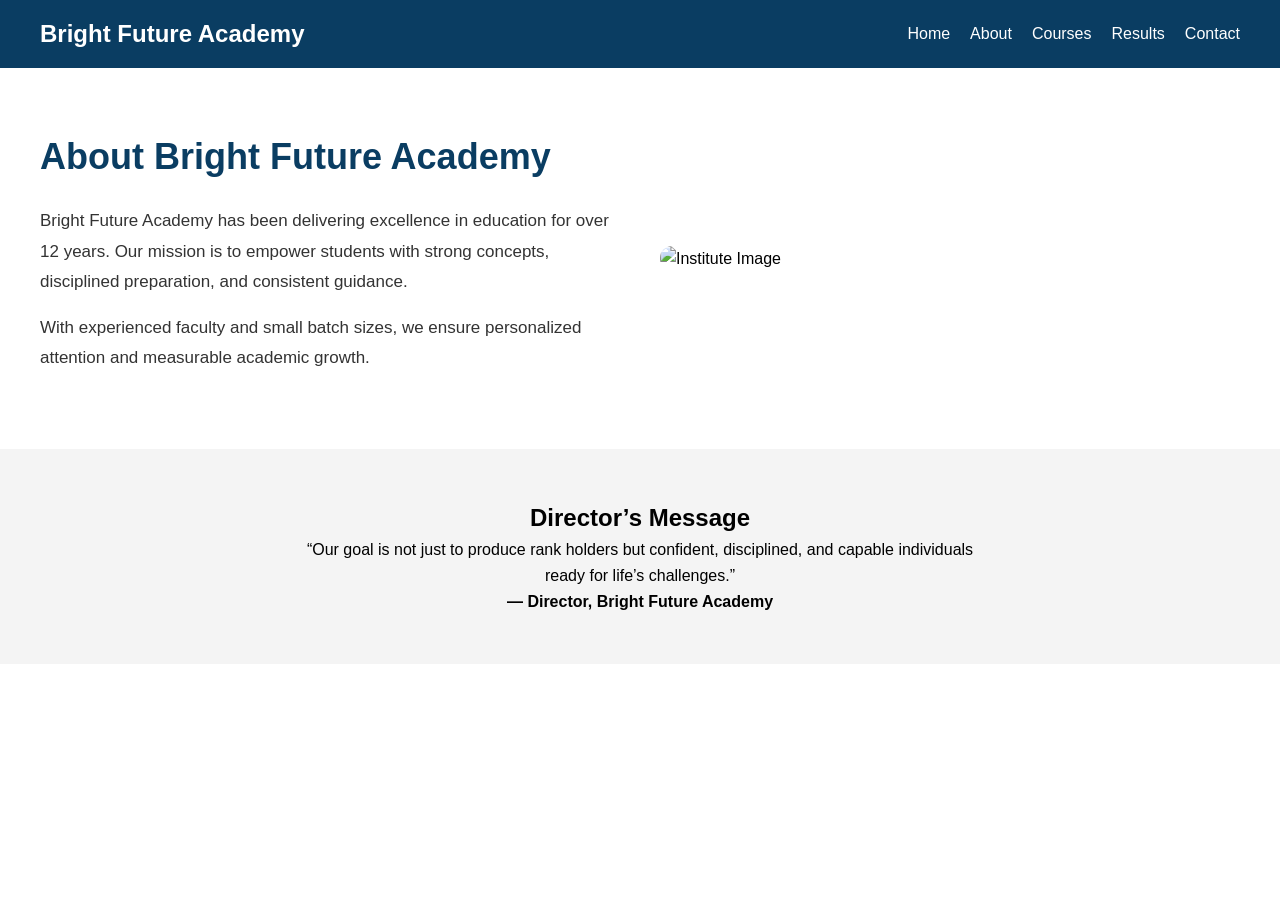
==== about.html @ 1f837e42 "Add files via upload" ====
<!DOCTYPE html>
<html lang="en">
<head>
    <meta charset="UTF-8">
    <title>About - Bright Future Academy</title>
    <meta name="viewport" content="width=device-width, initial-scale=1.0">
    <link rel="stylesheet" href="style.css">
</head>
<body>

<header>
    <nav class="navbar">
        <h2 class="logo">Bright Future Academy</h2>
        <ul class="nav-links">
            <li><a href="index.html">Home</a></li>
            <li><a href="about.html">About</a></li>
            <li><a href="courses.html">Courses</a></li>
            <li><a href="results.html">Results</a></li>
            <li><a href="contact.html">Contact</a></li>
        </ul>
    </nav>
</header>

<section class="about-section">
    <div class="about-container">
        <div class="about-text">
            <h1>About Bright Future Academy</h1>
            <p>
                Bright Future Academy has been delivering excellence in education
                for over 12 years. Our mission is to empower students with strong
                concepts, disciplined preparation, and consistent guidance.
            </p>

            <p>
                With experienced faculty and small batch sizes, we ensure
                personalized attention and measurable academic growth.
            </p>
        </div>
        <div class="about-image">
            <img src="C:\Users\USER\Documents\coaching-website-demo\top-6-ways-make-education-institutions-smarter-data-analytics-1766250183897-college-1.jpg.jpg" alt="Institute Image">
        </div>
    </div>
</section>

<section class="director-message">
    <div class="message-box">
        <h2>Director’s Message</h2>
        <p>
            “Our goal is not just to produce rank holders but confident,
            disciplined, and capable individuals ready for life’s challenges.”
        </p>
        <h4>— Director, Bright Future Academy</h4>
    </div>
</section>

<script src="script.js"></script>
</body>
</html>
---- style.css ----
* {
    margin: 0;
    padding: 0;
    box-sizing: border-box;
    font-family: Arial, sans-serif;
}

body {
    line-height: 1.6;
}

.navbar {
    display: flex;
    justify-content: space-between;
    align-items: center;
    padding: 15px 40px;
    background: #0a3d62;
    color: white;
}

.nav-links {
    list-style: none;
    display: flex;
}

.nav-links li {
    margin-left: 20px;
}

.nav-links a {
    text-decoration: none;
    color: white;
    font-weight: 500;
    transition: 0.3s;
}

.nav-links a:hover {
    color: #f39c12;
}

.hero {
    background: linear-gradient(rgba(0,0,0,0.6), rgba(0,0,0,0.6)),
                url('https://images.unsplash.com/photo-1588072432836-e10032774350');
    background-size: cover;
    background-position: center;
    height: 90vh;
    display: flex;
    justify-content: center;
    align-items: center;
    color: white;
    text-align: center;
}

.hero h1 {
    font-size: 48px;
}

.hero p {
    margin: 15px 0;
    font-size: 20px;
}

.btn {
    background: #f39c12;
    color: white;
    padding: 14px 30px;
    text-decoration: none;
    border-radius: 30px;
    font-weight: bold;
    transition: 0.3s;
    display: inline-block;
}

.btn:hover {
    background: #d35400;
    transform: scale(1.05);
}

.features {
    padding: 60px 40px;
    text-align: center;
}

.feature-box {
    display: flex;
    justify-content: space-between;
    gap: 20px;
    margin-top: 40px;
}

.box {
    flex: 1;
    padding: 30px;
    background: white;
    border-radius: 12px;
    box-shadow: 0 8px 20px rgba(0,0,0,0.1);
    transition: 0.3s;
}

.box:hover {
    transform: translateY(-10px);
}

.cta {
    background: #0a3d62;
    color: white;
    text-align: center;
    padding: 50px;
}

.about-section {
    padding: 60px 40px;
}

.about-container {
    display: flex;
    align-items: center;
    gap: 40px;
}

.about-text {
    flex: 1;
}

.about-text h1 {
    margin-bottom: 20px;
    color: #0a3d62;
    font-size: 36px;
}

.about-text p {
    margin-bottom: 15px;
    font-size: 17px;
    line-height: 1.8;
    color: #333;
}

.about-image {
    flex: 1;
}

.about-image img {
    width: 100%;
    border-radius: 12px;
}

.director-message {
    background: #f4f4f4;
    padding: 50px 40px;
    text-align: center;
}

.message-box {
    max-width: 700px;
    margin: auto;
}

.courses-section {
    padding: 70px 40px;
    text-align: center;
    background: #f8fbff;
}

.courses-section h1 {
    margin-bottom: 40px;
    color: #0a3d62;
    font-size: 36px;
}

.course-container {
    display: grid;
    grid-template-columns: repeat(2, 1fr);
    gap: 30px;
}

.course-card {
    background: white;
    padding: 35px 25px;
    border-radius: 16px;
    box-shadow: 0 10px 25px rgba(0,0,0,0.08);
    transition: 0.3s;
    border-top: 5px solid #0a3d62;
}

.course-card:hover {
    transform: translateY(-8px);
}

.course-card h3 {
    margin-bottom: 15px;
    color: #0a3d62;
}

.course-card p {
    margin-bottom: 10px;
    color: #555;
    font-size: 15px;
}

.results-section {
    padding: 100px 40px 80px 40px;
    text-align: center;
    background: #f8fbff;
}

.results-heading h1 {
    font-size: 38px;
    margin-bottom: 10px;
}

.results-heading p {
    opacity: 0.8;
    margin-bottom: 50px;
}

.results-container {
    display: flex;
    justify-content: space-around;
    gap: 20px;
}

.result-card {
    flex: 1;
    padding: 50px 20px;
    background: #ffffff;
    border-radius: 20px;
    box-shadow: 0 20px 40px rgba(0,0,0,0.2);
    transition: 0.3s;
}

.result-card:hover {
    transform: translateY(-10px);
}


.result-card h2 {
    font-size: 48px;
    color: #f39c12;
    margin-bottom: 15px;
    font-weight: bold;
}

.testimonial-section {
    padding: 60px 40px;
    background: #f4f4f4;
    text-align: center;
}

.testimonial-container {
    display: flex;
    gap: 20px;
    margin-top: 30px;
}

.testimonial-card {
    flex: 1;
    padding: 25px;
    background: white;
    border-radius: 12px;
    box-shadow: 0 8px 20px rgba(0,0,0,0.08);
}

.contact-section {
    padding: 100px 40px;
    text-align: center;
    background: #f8fbff;
}

.contact-section h1 {
    margin-bottom: 40px;
    color: #0a3d62;
    font-size: 36px;
}

.contact-container {
    display: flex;
    gap: 50px;
    align-items: stretch;
    background: white;
    padding: 50px;
    border-radius: 20px;
    box-shadow: 0 20px 40px rgba(0,0,0,0.08);
    max-width: 1000px;
    margin: auto;
}

.contact-info {
    flex: 1;
    text-align: left;
}

.contact-form {
    flex: 1;
}

.contact-form form {
    display: flex;
    flex-direction: column;
}

.contact-form input,
.contact-form textarea {
    padding: 14px;
    margin-bottom: 18px;
    border-radius: 10px;
    border: 1px solid #ddd;
    font-size: 14px;
    transition: 0.3s;
}

.contact-form input:focus,
.contact-form textarea:focus {
    border-color: #0a3d62;
    outline: none;
    box-shadow: 0 0 8px rgba(10,61,98,0.2);
}

.contact-info h3 {
    margin-bottom: 20px;
    color: #0a3d62;
}

.contact-info p {
    margin-bottom: 12px;
    color: #444;
}

.contact-hero {
    background: linear-gradient(rgba(10,61,98,0.8), rgba(10,61,98,0.8)),
                url('https://images.unsplash.com/photo-1523580846011-d3a5bc25702b?auto=format&fit=crop&w=1200&q=80');
    background-size: cover;
    background-position: center;
    padding: 100px 40px;
    text-align: center;
    color: white;
}

.contact-hero h1 {
    font-size: 42px;
    margin-bottom: 15px;
}

.contact-hero p {
    font-size: 18px;
    opacity: 0.9;
}

@media (max-width: 768px) {

    .navbar {
        flex-direction: column;
        align-items: flex-start;
    }

    .nav-links {
        flex-direction: column;
        margin-top: 10px;
    }

    .nav-links li {
        margin: 10px 0;
    }

    .hero h1 {
        font-size: 32px;
    }

    .feature-box {
        flex-direction: column;
    }

    .about-container {
    flex-direction: column;
    }

    .course-container {
    grid-template-columns: 1fr;
    }

    .results-container {
    flex-direction: column;
    }

    .testimonial-container {
    flex-direction: column;
    }
    .contact-container {
    flex-direction: column;
    }
}
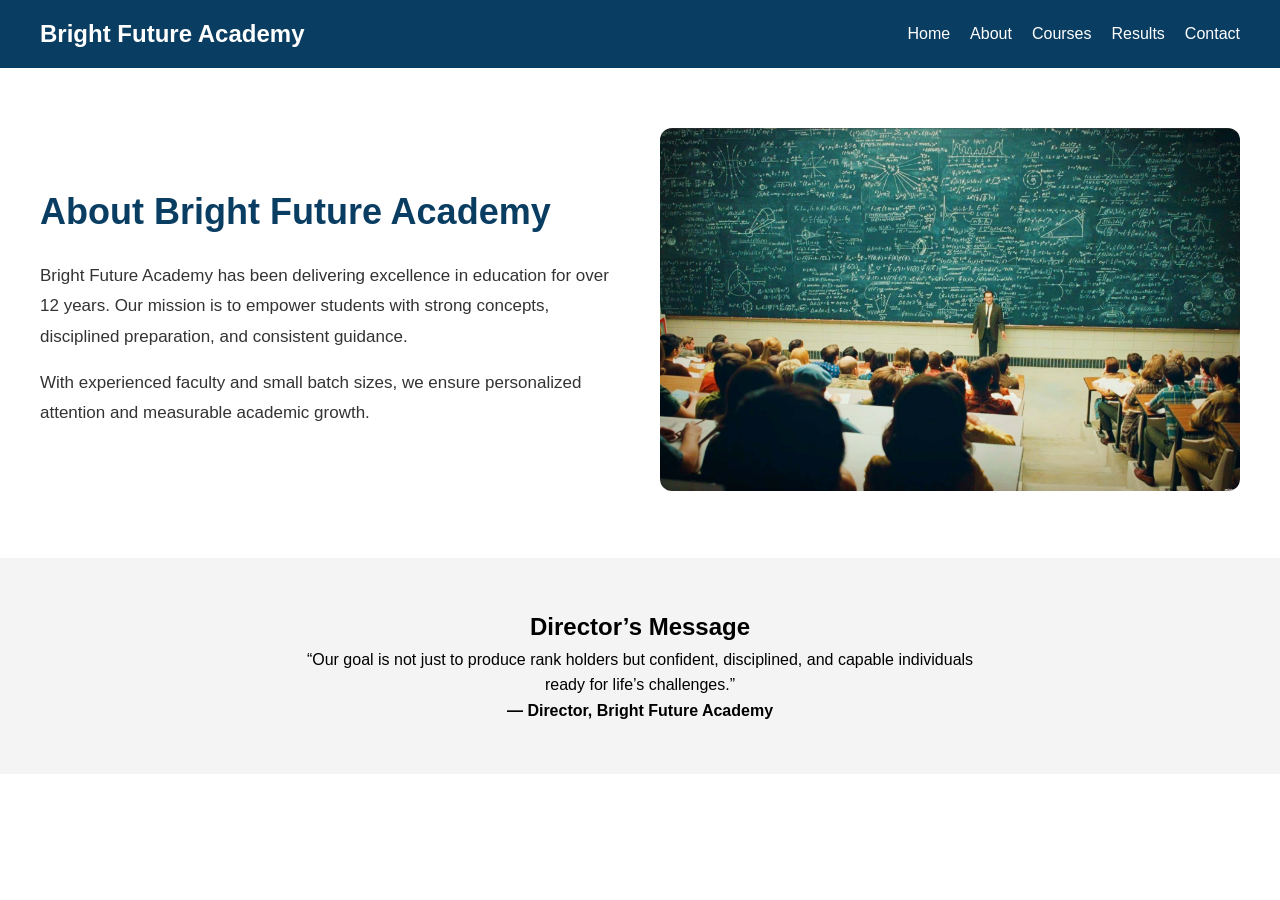
==== commit 85e2d620: "Fix image path and HTML encoding in about.html Updated image source path in about.html and fixed HTM" ====
--- a/about.html
+++ b/about.html
@@ -37,7 +37,7 @@
             </p>
         </div>
         <div class="about-image">
-            <img src="C:\Users\USER\Documents\coaching-website-demo\top-6-ways-make-education-institutions-smarter-data-analytics-1766250183897-college-1.jpg.jpg" alt="Institute Image">
+            <img src="top-6-ways-make-education-institutions-smarter-data-analytics-1766250183897-college-1.jpg.jpg" alt="Institute Image">
         </div>
     </div>
 </section>
@@ -56,3 +56,4 @@
 <script src="script.js"></script>
 </body>
 </html>
+
